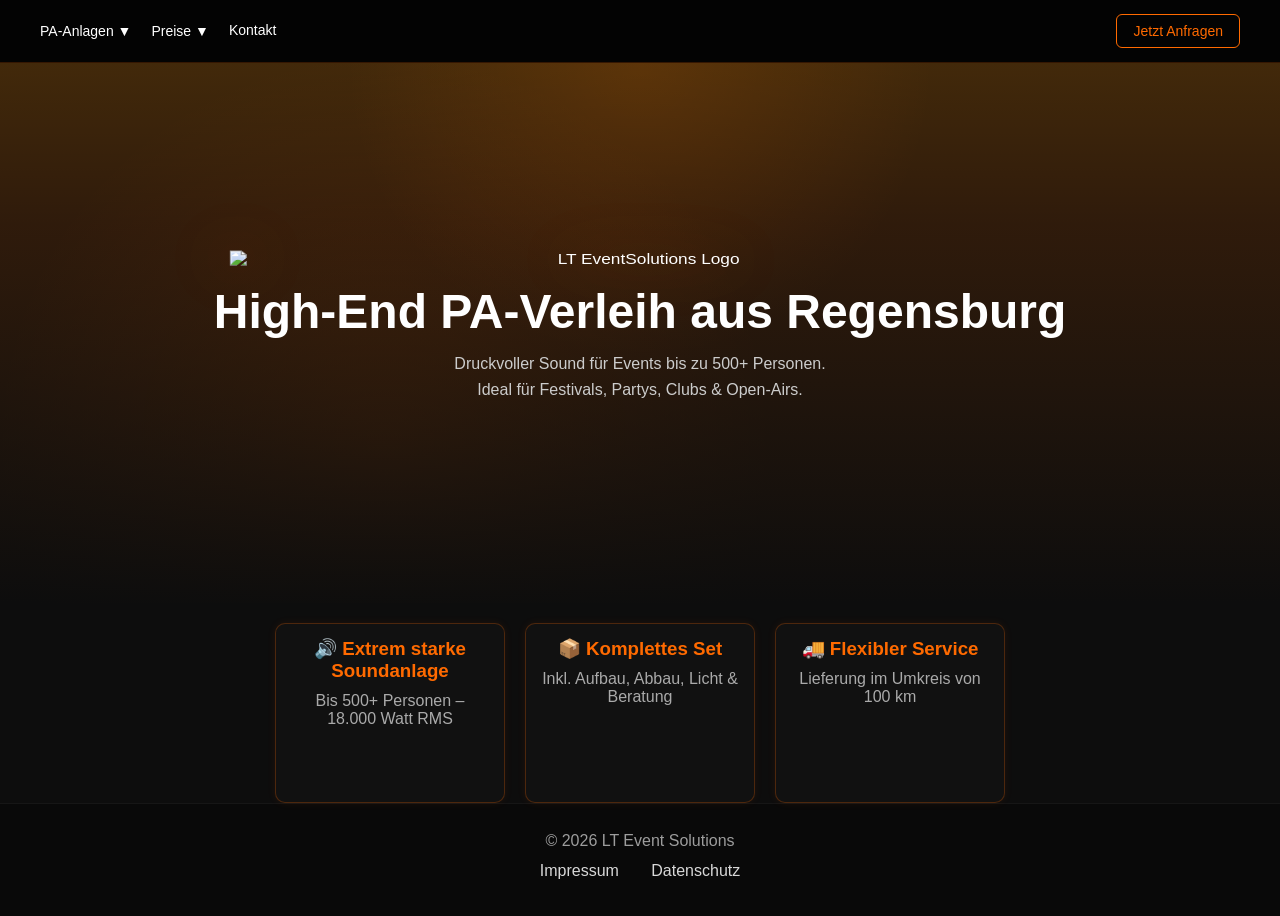
==== index.html @ 64315f08 "Add files via upload" ====
<!DOCTYPE html>
<html lang="de">
<head>
<meta charset="UTF-8">
<meta name="viewport" content="width=device-width, initial-scale=1.0">
<title>LT EventSolutions</title>

<style>
body {
    margin: 0;
    font-family: Arial, sans-serif;
    background: #0d0d0d;
    color: white;
}

/* HEADER */
header {
    display: flex;
    justify-content: space-between;
    align-items: center;
    padding: 14px 40px;
    background: rgba(0,0,0,0.8);
    border-bottom: 1px solid rgba(255, 106, 0, 0.2);
}

.nav-left, .nav-right {
    display: flex;
    gap: 20px;
}

header a {
    color: white;
    text-decoration: none;
    font-size: 14px;
    position: relative;
    cursor: pointer;
}

.header-btn {
    padding: 8px 16px;
    border: 1px solid #ff6a00;
    border-radius: 6px;
    color: #ff6a00;
    transition: all 0.3s ease;
}

.header-btn:hover {
    background: #ff6a00;
    color: black;
}

/* DROPDOWN */
.dropdown-menu {
    display: none;
    position: absolute;
    top: 100%;
    left: 0;
    background: #1a1a1a;
    border: 1px solid rgba(255, 106, 0, 0.3);
    border-radius: 6px;
    min-width: 250px;
    margin-top: 10px;
    z-index: 100;
}

.dropdown-menu a {
    display: block;
    padding: 12px 16px;
    color: white;
    text-decoration: none;
    border-bottom: 1px solid rgba(255, 106, 0, 0.2);
}

.dropdown-menu a:last-child {
    border-bottom: none;
}

.dropdown-menu a:hover {
    background: rgba(255, 106, 0, 0.1);
    color: #ff6a00;
}

.nav-item {
    position: relative;
}

/* HERO */
.hero {
    min-height: 60vh;
    display: flex;
    justify-content: center;
    align-items: center;
    text-align: center;
    background: linear-gradient(180deg, rgba(255, 140, 0, 0.22) 0%, rgba(255, 110, 0, 0.14) 30%, rgba(13, 13, 13, 0.92) 100%),
                radial-gradient(circle at top center, rgba(255, 121, 0, 0.14), transparent 35%),
                radial-gradient(circle at 30% 70%, rgba(255, 110, 0, 0.10), transparent 40%);
    position: relative;
    overflow: hidden;
}

.hero-content {
    position: relative;
    z-index: 1;
}

.hero-content img {
    width: 760px;
    max-width: 90%;
    height: auto;
    margin: 0 auto 16px;
    display: block;
    filter: drop-shadow(0 0 30px rgba(255, 106, 0, 0.4));
    transform: scaleX(1.08) scaleY(0.96);
}

.hero h1 {
    font-size: 48px;
    margin: 14px 0 12px;
    font-weight: 900;
}

.hero p {
    color: #ccc;
    margin: 0 0 14px;
    font-size: 16px;
    line-height: 1.6;
}

/* FEATURES */
.features {
    display: flex;
    justify-content: center;
    gap: 20px;
    padding: 20px 20px 0;
    text-align: center;
    flex-wrap: wrap;
    align-items: stretch;
}

.feature-box {
    background: #111;
    padding: 14px;
    border-radius: 10px;
    width: 200px;
    min-height: 150px;
    display: flex;
    flex-direction: column;
    justify-content: flex-start;
    border: 0.8px solid rgba(255, 106, 0, 0.25);
    box-shadow: 0 0 8px rgba(255, 106, 0, 0.08);
    transition: all 0.3s ease;
}

.feature-box:hover {
    border-color: rgba(255, 106, 0, 0.45);
    box-shadow: 0 0 18px rgba(255, 106, 0, 0.16);
}

.feature-box h3 {
    margin: 0 0 10px;
    color: #ff6a00;
}

.feature-box p {
    margin: 0;
    color: #aaa;
}

/* SECTION 2 */
.section {
    text-align: center;
    padding: 40px 20px;
}

.section h2 {
    font-size: 28px;
    margin-bottom: 10px;
}

.section p {
    color: #bbb;
    margin: 0;
}

/* FOOTER */
footer {
    padding: 28px 24px 36px;
    text-align: center;
    color: #9d9d9d;
    background: #090909;
    border-top: 1px solid rgba(255, 255, 255, 0.05);
}

footer p {
    margin: 0 0 12px;
}

footer a {
    color: #d8d8d8;
    margin: 0 14px;
    text-decoration: none;
    transition: color 0.2s ease;
}

footer a:hover {
    color: #fff;
}

/* MOBILE RESPONSIVE */
@media (max-width: 900px) {
    header {
        padding: 15px 20px;
        flex-direction: column;
        gap: 15px;
    }

    .nav-left, .nav-right {
        gap: 15px;
    }

    .hero {
        min-height: 60vh;
        padding: 20px;
    }

    .hero-content img {
        width: 180px;
        margin-bottom: 20px;
    }

    .hero h1 {
        font-size: 36px;
    }

    .features {
        flex-direction: column;
        flex-wrap: nowrap;
        align-items: center;
        gap: 15px;
        padding: 15px;
    }

    .feature-box {
        width: 100%;
        max-width: 300px;
    }

    .section {
        padding: 30px 15px;
    }

    .section h2 {
        font-size: 24px;
    }

    .dropdown-menu {
        min-width: 200px;
    }
}

@media (max-width: 480px) {
    .hero h1 {
        font-size: 28px;
    }

    .hero p {
        font-size: 14px;
    }

    .hero-content img {
        width: 150px;
    }

    header a {
        font-size: 13px;
    }

    .header-btn {
        padding: 6px 12px;
    }

    .features {
        flex-direction: column;
        flex-wrap: nowrap;
        align-items: center;
        gap: 15px;
        padding: 15px;
    }

    .feature-box {
        width: 100%;
        max-width: 300px;
    }
}


</style>
</head>

<body>

<header>
    <div class="nav-left">
        <div class="nav-item">
            <a href="#" onclick="togglePADropdown(); return false;">PA-Anlagen ▼</a>
            <div id="pa-dropdown" class="dropdown-menu">
                <a href="#" onclick="showPASystem('large'); return false;">High-End PA-Anlage für große Events</a>
                <a href="#" onclick="showPASystem('small'); return false;">PA-Anlage für mittlere Events</a>
            </div>
        </div>
        <div class="nav-item">
            <a href="#" onclick="document.getElementById('preise-dropdown').style.display = document.getElementById('preise-dropdown').style.display === 'none' ? 'block' : 'none'; return false;">Preise ▼</a>
            <div id="preise-dropdown" class="dropdown-menu">
                <div style="color:#ff6a00; padding:12px 16px; border-bottom:1px solid rgba(255, 106, 0, 0.2); font-weight:bold;">Große Events</div>
                <div style="color:#999; padding:8px 16px; font-size:14px; border-bottom:1px solid rgba(255, 106, 0, 0.2);">Tagesmiete: 350€ | Weekend: 600€</div>
                <div style="color:#ff6a00; padding:12px 16px; border-bottom:1px solid rgba(255, 106, 0, 0.2); font-weight:bold;">Mittlere Events</div>
                <div style="color:#999; padding:8px 16px; font-size:14px;">Tagesmiete: ab 175€ | Weekend: 250€</div>
            </div>
        </div>
        <a href="kontakt.html">Kontakt</a>
    </div>

    <div class="nav-right">
        <a href="kontakt.html" class="header-btn">Jetzt Anfragen</a>
    </div>
</header>

<!-- HERO -->
<section class="hero">
    <div class="hero-content">
        <!-- LOGO -->
        <img src="images/logo.webp" alt="LT EventSolutions Logo">

        <h1>High-End PA-Verleih aus Regensburg</h1>

        <p>
            Druckvoller Sound für Events bis zu 500+ Personen.<br>
            Ideal für Festivals, Partys, Clubs & Open-Airs.
        </p>
    </div>
</section>

<!-- FEATURES -->
<section class="features">
    <div class="feature-box">
        <h3>🔊 Extrem starke Soundanlage</h3>
        <p>Bis 500+ Personen – 18.000 Watt RMS</p>
    </div>

    <div class="feature-box">
        <h3>📦 Komplettes Set</h3>
        <p>Inkl. Aufbau, Abbau, Licht & Beratung</p>
    </div>

    <div class="feature-box">
        <h3>🚚 Flexibler Service</h3>
        <p>Lieferung im Umkreis von 100 km</p>
    </div>
</section>

<!-- SECTION 2 -->
<section class="section" id="large-system" style="display: none;">
    <h2>High-End PA-Anlage für große Events</h2>
    <p>Unser System für Festivals, Open-Airs und Club-Events mit hoher Besucherzahl.</p>
    <div class="content-box" style="text-align: left; max-width: 800px; margin: 30px auto;">
        <ul style="color: #ccc; line-height: 1.8;">
            <li>2× HK VT 212 Nachbauten, 800W RMS pro Stück</li>
            <li>2× Doppel-21" Paraflex Subwoofer, 4000W RMS pro Stück</li>
            <li>4× 18" Hornbässe von Turbosound, 1500W RMS pro Stück</li>
            <li>2× 18" Hornbässe für Kickbereich, 1000W RMS pro Stück</li>
            <li>Professionelles Amping mit DSP</li>
            <li>Modular erweiterbar für noch größere Events</li>
            <li>Anschluss über DJ-Equipment / Mischpult oder Bluetooth</li>
            <li>Auf- und Abbau inklusive</li>
        </ul>
        <p style="margin-top: 30px; color: #ff6a00; font-weight: bold;">Tagesmiete: 350€ | Wochenende: 600€</p>
    </div>
</section>

<section class="section" id="small-system" style="display: none;">
    <h2>PA-Anlage für mittlere Events</h2>
    <p>Perfekt für Partys, Hochzeiten, Vereinsfeste und kleinere Open-Airs.</p>
    <div class="content-box" style="text-align: left; max-width: 800px; margin: 30px auto;">
        <ul style="color: #ccc; line-height: 1.8;">
            <li>2× Electrovoice SX300 (je 300W RMS)</li>
            <li>2-4× Turbosound TSE 118 (je 1500W RMS)</li>
            <li>2× höhenverstellbare Stative für Topteile</li>
            <li>Rack mit Amping</li>
            <li>Anschluss über DJ-/Mischpult oder Bluetooth</li>
            <li>Auf- und Abbau inklusive</li>
            <li>Optional: kleine oder große Traverse</li>
            <li>Optional: Kombination mit Lichtsets</li>
        </ul>
        <p style="margin-top: 30px; color: #ff6a00; font-weight: bold;">Tagesmiete: ab 175€ | Wochenende: 250€</p>
    </div>
</section>

<!-- FOOTER -->
<footer>
    <p>© 2026 LT Event Solutions</p>
    <a href="impressum.html">Impressum</a>
    <a href="datenschutz.html">Datenschutz</a>
</footer>


<script>
function togglePADropdown() {
    const dropdown = document.getElementById('pa-dropdown');
    dropdown.style.display = dropdown.style.display === 'none' ? 'block' : 'none';
}

function showPASystem(type) {
    // Verstecke beide Systeme
    document.getElementById('large-system').style.display = 'none';
    document.getElementById('small-system').style.display = 'none';
    
    // Zeige das gewählte System
    if (type === 'large') {
        document.getElementById('large-system').style.display = 'block';
    } else if (type === 'small') {
        document.getElementById('small-system').style.display = 'block';
    }
    
    // Verstecke Dropdown
    document.getElementById('pa-dropdown').style.display = 'none';
    
    // Scrolle zur Section
    setTimeout(function() {
        const element = document.getElementById(type === 'large' ? 'large-system' : 'small-system');
        element.scrollIntoView({ behavior: 'smooth', block: 'start' });
    }, 100);
}

// Schließe Dropdown, wenn man außerhalb klickt
document.addEventListener('click', function(event) {
    const dropdown = document.getElementById('pa-dropdown');
    const navItem = event.target.closest('.nav-item');
    if (!navItem && dropdown.style.display === 'block') {
        dropdown.style.display = 'none';
    }
});
</script>
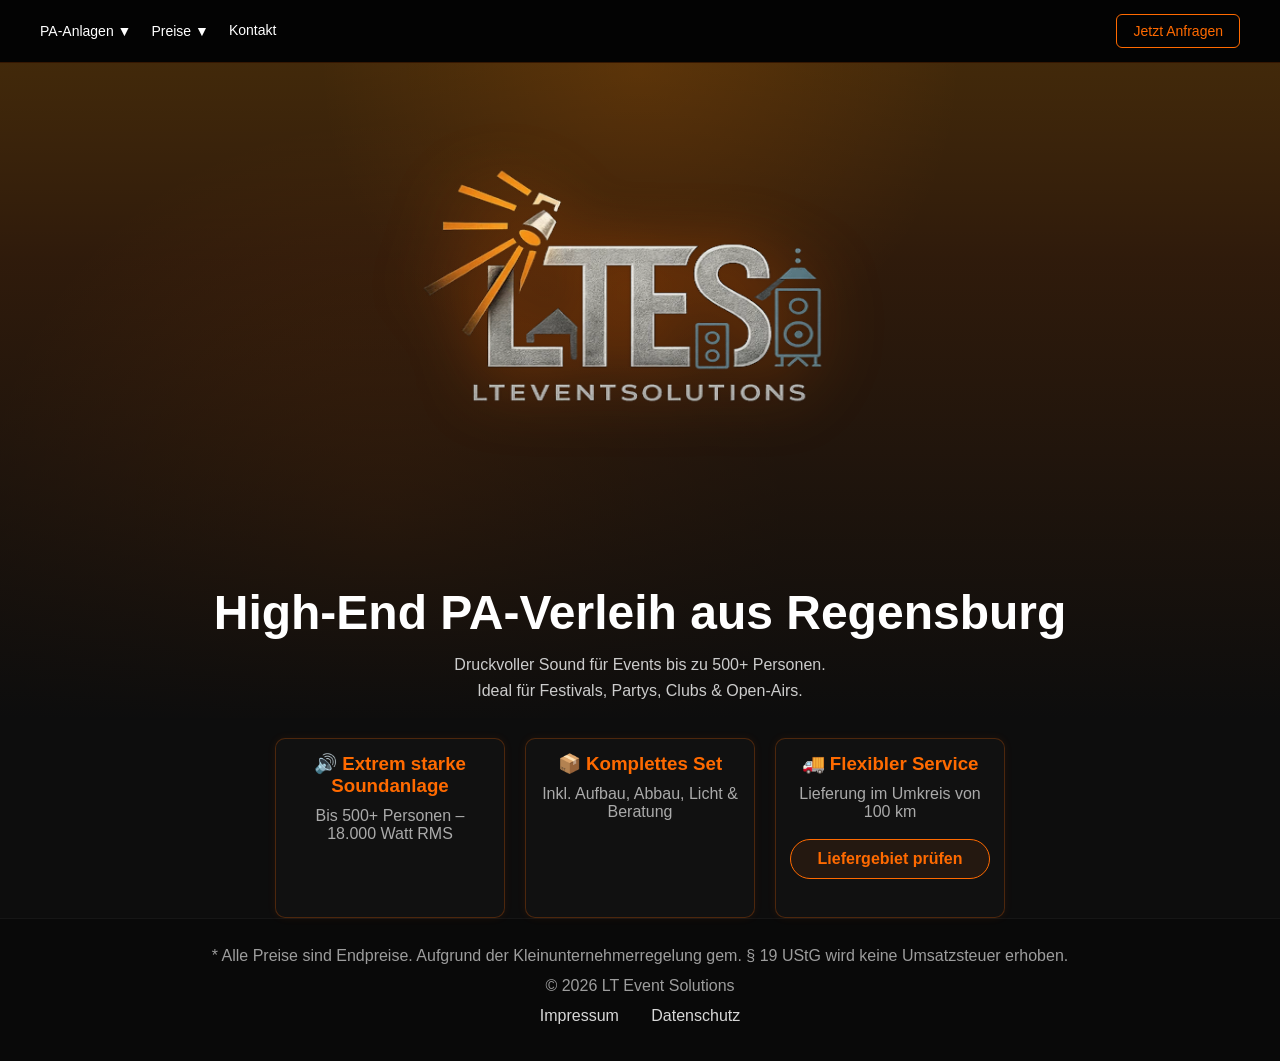
==== commit 7304bfb6: "Add price footnote and asterisks for Kleinunternehmerpreisangaben" ====
--- a/index.html
+++ b/index.html
@@ -34,6 +34,19 @@
     font-size: 14px;
     position: relative;
     cursor: pointer;
+}
+
+.header-logo-wrap {
+    display: flex;
+    align-items: center;
+    justify-content: center;
+}
+
+.header-logo {
+    height: 64px;
+    width: auto;
+    object-fit: contain;
+    display: block;
 }
 
 .header-btn {
@@ -166,6 +179,26 @@
     color: #aaa;
 }
 
+.feature-box .feature-cta {
+    margin-top: 18px;
+    display: inline-flex;
+    align-items: center;
+    justify-content: center;
+    padding: 10px 18px;
+    border-radius: 999px;
+    border: 1px solid #ff6a00;
+    color: #ff6a00;
+    background: rgba(255, 106, 0, 0.08);
+    text-decoration: none;
+    font-weight: 700;
+    transition: all 0.2s ease;
+}
+
+.feature-box .feature-cta:hover {
+    background: #ff6a00;
+    color: #090909;
+}
+
 /* SECTION 2 */
 .section {
     text-align: center;
@@ -206,6 +239,34 @@
     color: #fff;
 }
 
+.hero-actions {
+    margin-top: 26px;
+    display: flex;
+    justify-content: center;
+    flex-wrap: wrap;
+    gap: 14px;
+}
+
+.hero-cta {
+    display: inline-flex;
+    align-items: center;
+    justify-content: center;
+    padding: 15px 28px;
+    border-radius: 999px;
+    border: 1px solid #ff6a00;
+    background: rgba(255, 106, 0, 0.08);
+    color: #ffb46f;
+    font-weight: 700;
+    transition: all 0.25s ease;
+}
+
+.hero-cta:hover {
+    background: #ff6a00;
+    color: #090909;
+    text-decoration: none;
+    transform: translateY(-1px);
+}
+
 /* MOBILE RESPONSIVE */
 @media (max-width: 900px) {
     header {
@@ -256,6 +317,10 @@
     .dropdown-menu {
         min-width: 200px;
     }
+
+    .header-logo {
+        height: 48px;
+    }
 }
 
 @media (max-width: 480px) {
@@ -290,6 +355,10 @@
     .feature-box {
         width: 100%;
         max-width: 300px;
+    }
+
+    .header-logo {
+        height: 42px;
     }
 }
 
@@ -309,15 +378,17 @@
             </div>
         </div>
         <div class="nav-item">
-            <a href="#" onclick="document.getElementById('preise-dropdown').style.display = document.getElementById('preise-dropdown').style.display === 'none' ? 'block' : 'none'; return false;">Preise ▼</a>
+            <a href="#" onclick="toggleDropdown('preise-dropdown'); return false;">Preise ▼</a>
             <div id="preise-dropdown" class="dropdown-menu">
                 <div style="color:#ff6a00; padding:12px 16px; border-bottom:1px solid rgba(255, 106, 0, 0.2); font-weight:bold;">Große Events</div>
-                <div style="color:#999; padding:8px 16px; font-size:14px; border-bottom:1px solid rgba(255, 106, 0, 0.2);">Tagesmiete: 350€ | Weekend: 600€</div>
+                <div style="color:#999; padding:8px 16px; font-size:14px; border-bottom:1px solid rgba(255, 106, 0, 0.2);">Tagesmiete: 350€* | Weekend: 600€*</div>
                 <div style="color:#ff6a00; padding:12px 16px; border-bottom:1px solid rgba(255, 106, 0, 0.2); font-weight:bold;">Mittlere Events</div>
-                <div style="color:#999; padding:8px 16px; font-size:14px;">Tagesmiete: ab 175€ | Weekend: 250€</div>
+                <div style="color:#999; padding:8px 16px; font-size:14px;">Tagesmiete: ab 175€* | Weekend: 250€*</div>
             </div>
         </div>
         <a href="kontakt.html">Kontakt</a>
+    </div>
+
     </div>
 
     <div class="nav-right">
@@ -355,6 +426,7 @@
     <div class="feature-box">
         <h3>🚚 Flexibler Service</h3>
         <p>Lieferung im Umkreis von 100 km</p>
+        <a href="checker.html" class="feature-cta">Liefergebiet prüfen</a>
     </div>
 </section>
 
@@ -373,7 +445,7 @@
             <li>Anschluss über DJ-Equipment / Mischpult oder Bluetooth</li>
             <li>Auf- und Abbau inklusive</li>
         </ul>
-        <p style="margin-top: 30px; color: #ff6a00; font-weight: bold;">Tagesmiete: 350€ | Wochenende: 600€</p>
+        <p style="margin-top: 30px; color: #ff6a00; font-weight: bold;">Tagesmiete: 350€* | Wochenende: 600€*</p>
     </div>
 </section>
 
@@ -391,12 +463,13 @@
             <li>Optional: kleine oder große Traverse</li>
             <li>Optional: Kombination mit Lichtsets</li>
         </ul>
-        <p style="margin-top: 30px; color: #ff6a00; font-weight: bold;">Tagesmiete: ab 175€ | Wochenende: 250€</p>
+        <p style="margin-top: 30px; color: #ff6a00; font-weight: bold;">Tagesmiete: ab 175€* | Wochenende: 250€*</p>
     </div>
 </section>
 
 <!-- FOOTER -->
 <footer>
+    <p>* Alle Preise sind Endpreise. Aufgrund der Kleinunternehmerregelung gem. § 19 UStG wird keine Umsatzsteuer erhoben.</p>
     <p>© 2026 LT Event Solutions</p>
     <a href="impressum.html">Impressum</a>
     <a href="datenschutz.html">Datenschutz</a>
@@ -404,40 +477,43 @@
 
 
 <script>
-function togglePADropdown() {
-    const dropdown = document.getElementById('pa-dropdown');
-    dropdown.style.display = dropdown.style.display === 'none' ? 'block' : 'none';
-}
-
-function showPASystem(type) {
-    // Verstecke beide Systeme
-    document.getElementById('large-system').style.display = 'none';
-    document.getElementById('small-system').style.display = 'none';
-    
-    // Zeige das gewählte System
-    if (type === 'large') {
-        document.getElementById('large-system').style.display = 'block';
-    } else if (type === 'small') {
-        document.getElementById('small-system').style.display = 'block';
-    }
-    
-    // Verstecke Dropdown
-    document.getElementById('pa-dropdown').style.display = 'none';
-    
-    // Scrolle zur Section
-    setTimeout(function() {
-        const element = document.getElementById(type === 'large' ? 'large-system' : 'small-system');
-        element.scrollIntoView({ behavior: 'smooth', block: 'start' });
-    }, 100);
-}
-
-// Schließe Dropdown, wenn man außerhalb klickt
-document.addEventListener('click', function(event) {
-    const dropdown = document.getElementById('pa-dropdown');
-    const navItem = event.target.closest('.nav-item');
-    if (!navItem && dropdown.style.display === 'block') {
-        dropdown.style.display = 'none';
-    }
-});
+(function(){
+    function closeAllDropdowns() {
+        document.querySelectorAll('.dropdown-menu').forEach(function(el){ el.style.display = 'none'; });
+    }
+
+    window.toggleDropdown = function(id) {
+        var el = document.getElementById(id);
+        if (!el) return;
+        var isOpen = window.getComputedStyle(el).display !== 'none';
+        closeAllDropdowns();
+        el.style.display = isOpen ? 'none' : 'block';
+    };
+
+    window.togglePADropdown = function() {
+        toggleDropdown('pa-dropdown');
+    };
+
+    window.showPASystem = function(type) {
+        document.getElementById('large-system').style.display = 'none';
+        document.getElementById('small-system').style.display = 'none';
+        if (type === 'large') document.getElementById('large-system').style.display = 'block';
+        else if (type === 'small') document.getElementById('small-system').style.display = 'block';
+        closeAllDropdowns();
+        setTimeout(function() {
+            var element = document.getElementById(type === 'large' ? 'large-system' : 'small-system');
+            if (element) element.scrollIntoView({ behavior: 'smooth', block: 'start' });
+        }, 100);
+    };
+
+    // Klick außerhalb schließt alle Dropdowns
+    document.addEventListener('click', function(e){
+        if (e.target.closest('.nav-item')) return;
+        closeAllDropdowns();
+    });
+
+    // Klick auf Link in Dropdown schließt auch
+    document.querySelectorAll('.dropdown-menu a').forEach(function(a){ a.addEventListener('click', closeAllDropdowns); });
+})();
 </script>
 
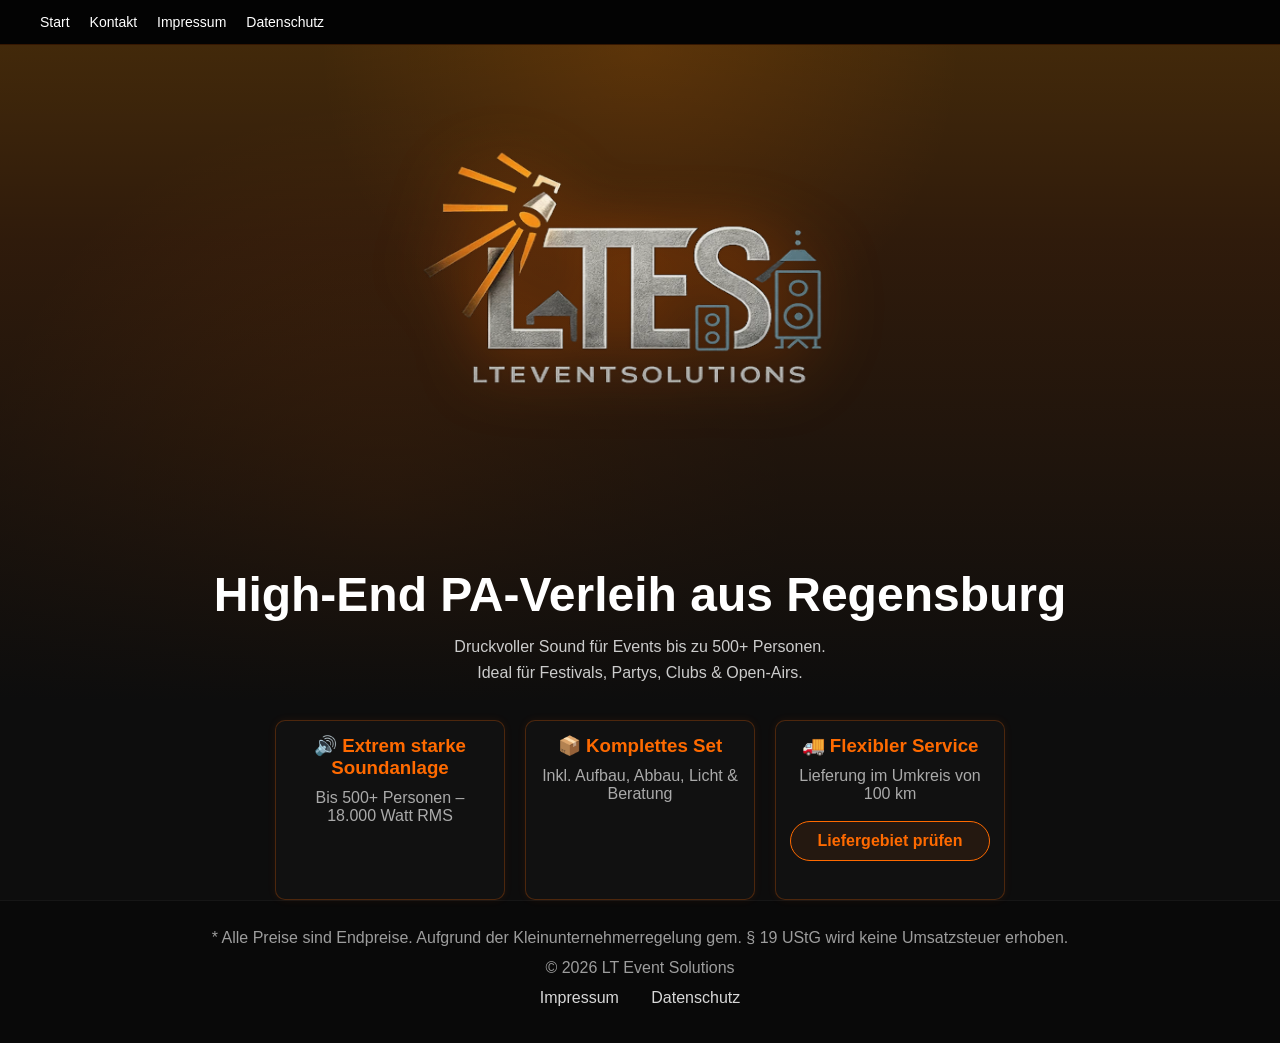
==== commit cce4cb37: "Move duplicate site folders to duplicates_backup/ (keep root as canonical)" ====
--- a/index.html
+++ b/index.html
@@ -370,29 +370,10 @@
 
 <header>
     <div class="nav-left">
-        <div class="nav-item">
-            <a href="#" onclick="togglePADropdown(); return false;">PA-Anlagen ▼</a>
-            <div id="pa-dropdown" class="dropdown-menu">
-                <a href="#" onclick="showPASystem('large'); return false;">High-End PA-Anlage für große Events</a>
-                <a href="#" onclick="showPASystem('small'); return false;">PA-Anlage für mittlere Events</a>
-            </div>
-        </div>
-        <div class="nav-item">
-            <a href="#" onclick="toggleDropdown('preise-dropdown'); return false;">Preise ▼</a>
-            <div id="preise-dropdown" class="dropdown-menu">
-                <div style="color:#ff6a00; padding:12px 16px; border-bottom:1px solid rgba(255, 106, 0, 0.2); font-weight:bold;">Große Events</div>
-                <div style="color:#999; padding:8px 16px; font-size:14px; border-bottom:1px solid rgba(255, 106, 0, 0.2);">Tagesmiete: 350€* | Weekend: 600€*</div>
-                <div style="color:#ff6a00; padding:12px 16px; border-bottom:1px solid rgba(255, 106, 0, 0.2); font-weight:bold;">Mittlere Events</div>
-                <div style="color:#999; padding:8px 16px; font-size:14px;">Tagesmiete: ab 175€* | Weekend: 250€*</div>
-            </div>
-        </div>
+        <a href="index.html">Start</a>
         <a href="kontakt.html">Kontakt</a>
-    </div>
-
-    </div>
-
-    <div class="nav-right">
-        <a href="kontakt.html" class="header-btn">Jetzt Anfragen</a>
+        <a href="impressum.html">Impressum</a>
+        <a href="datenschutz.html">Datenschutz</a>
     </div>
 </header>
 
@@ -430,42 +411,7 @@
     </div>
 </section>
 
-<!-- SECTION 2 -->
-<section class="section" id="large-system" style="display: none;">
-    <h2>High-End PA-Anlage für große Events</h2>
-    <p>Unser System für Festivals, Open-Airs und Club-Events mit hoher Besucherzahl.</p>
-    <div class="content-box" style="text-align: left; max-width: 800px; margin: 30px auto;">
-        <ul style="color: #ccc; line-height: 1.8;">
-            <li>2× HK VT 212 Nachbauten, 800W RMS pro Stück</li>
-            <li>2× Doppel-21" Paraflex Subwoofer, 4000W RMS pro Stück</li>
-            <li>4× 18" Hornbässe von Turbosound, 1500W RMS pro Stück</li>
-            <li>2× 18" Hornbässe für Kickbereich, 1000W RMS pro Stück</li>
-            <li>Professionelles Amping mit DSP</li>
-            <li>Modular erweiterbar für noch größere Events</li>
-            <li>Anschluss über DJ-Equipment / Mischpult oder Bluetooth</li>
-            <li>Auf- und Abbau inklusive</li>
-        </ul>
-        <p style="margin-top: 30px; color: #ff6a00; font-weight: bold;">Tagesmiete: 350€* | Wochenende: 600€*</p>
-    </div>
-</section>
-
-<section class="section" id="small-system" style="display: none;">
-    <h2>PA-Anlage für mittlere Events</h2>
-    <p>Perfekt für Partys, Hochzeiten, Vereinsfeste und kleinere Open-Airs.</p>
-    <div class="content-box" style="text-align: left; max-width: 800px; margin: 30px auto;">
-        <ul style="color: #ccc; line-height: 1.8;">
-            <li>2× Electrovoice SX300 (je 300W RMS)</li>
-            <li>2-4× Turbosound TSE 118 (je 1500W RMS)</li>
-            <li>2× höhenverstellbare Stative für Topteile</li>
-            <li>Rack mit Amping</li>
-            <li>Anschluss über DJ-/Mischpult oder Bluetooth</li>
-            <li>Auf- und Abbau inklusive</li>
-            <li>Optional: kleine oder große Traverse</li>
-            <li>Optional: Kombination mit Lichtsets</li>
-        </ul>
-        <p style="margin-top: 30px; color: #ff6a00; font-weight: bold;">Tagesmiete: ab 175€* | Wochenende: 250€*</p>
-    </div>
-</section>
+<!-- PA-Anlagen: Verlinkt auf eigene Seiten (pa-large.html / pa-small.html) -->
 
 <!-- FOOTER -->
 <footer>
@@ -490,21 +436,7 @@
         el.style.display = isOpen ? 'none' : 'block';
     };
 
-    window.togglePADropdown = function() {
-        toggleDropdown('pa-dropdown');
-    };
-
-    window.showPASystem = function(type) {
-        document.getElementById('large-system').style.display = 'none';
-        document.getElementById('small-system').style.display = 'none';
-        if (type === 'large') document.getElementById('large-system').style.display = 'block';
-        else if (type === 'small') document.getElementById('small-system').style.display = 'block';
-        closeAllDropdowns();
-        setTimeout(function() {
-            var element = document.getElementById(type === 'large' ? 'large-system' : 'small-system');
-            if (element) element.scrollIntoView({ behavior: 'smooth', block: 'start' });
-        }, 100);
-    };
+    window.togglePADropdown = function() { toggleDropdown('pa-dropdown'); };
 
     // Klick außerhalb schließt alle Dropdowns
     document.addEventListener('click', function(e){
